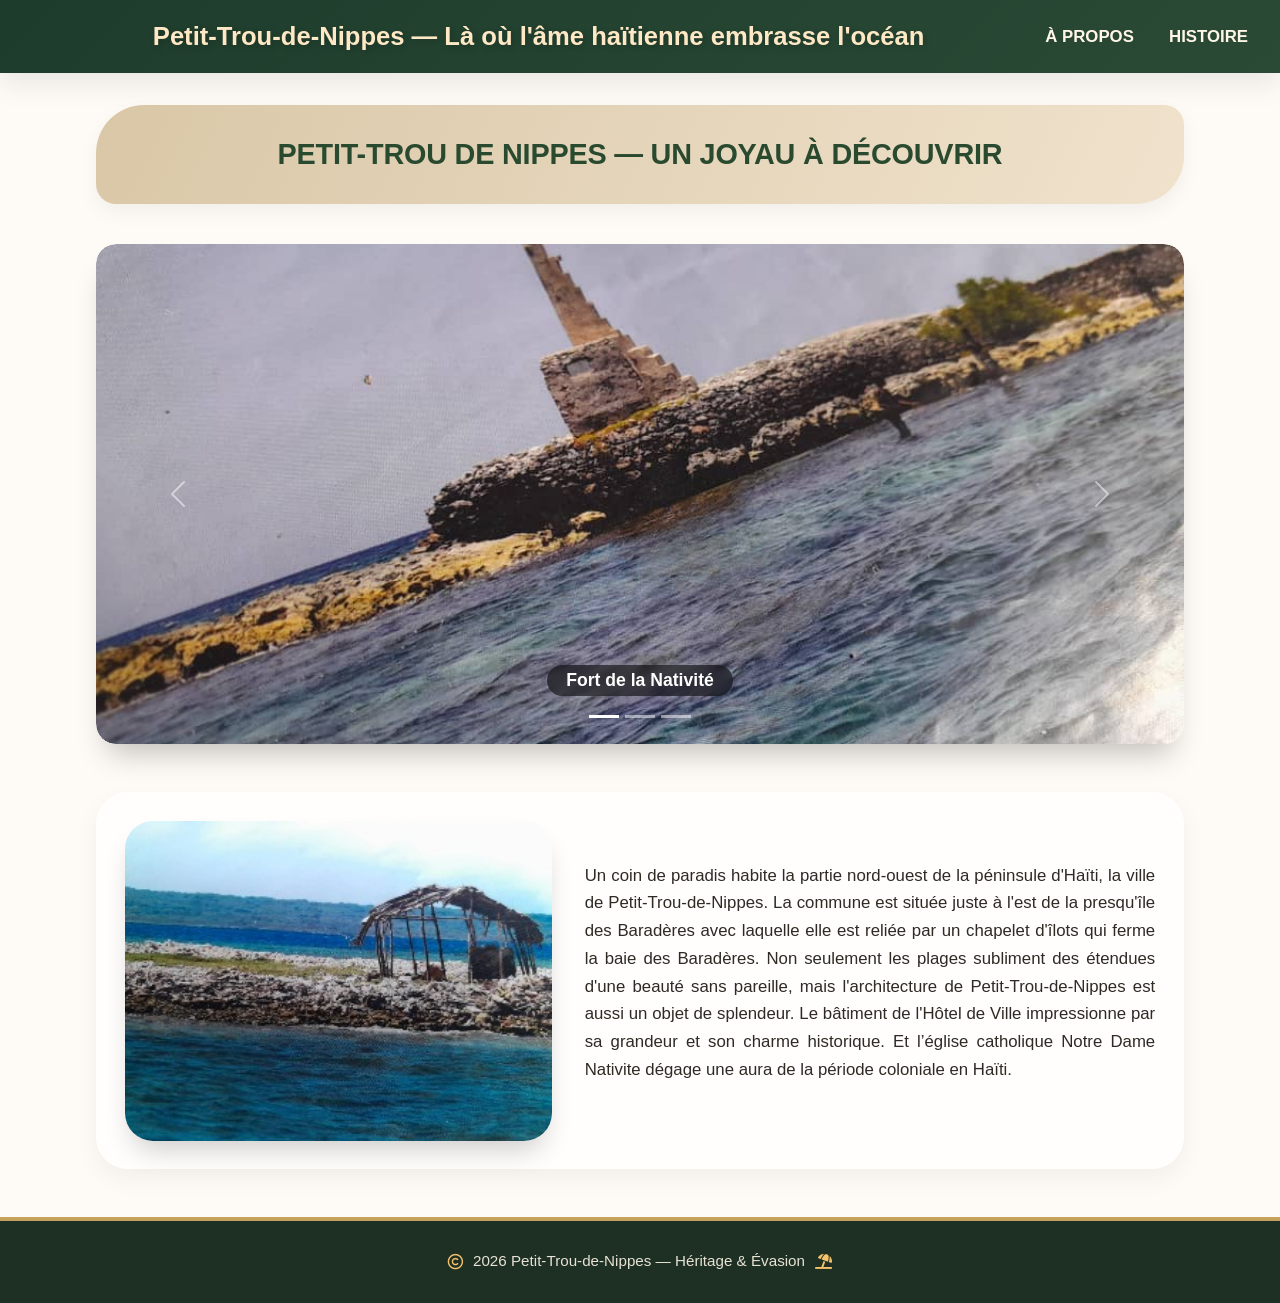
==== index.html @ 18be94f5 "Commit" ====
<!DOCTYPE html>
<html lang="fr">

<head>
    <link rel="stylesheet" href="css/bootstrap.min.css">
    <link rel="stylesheet" href="CSS_css/index.css">
    <link rel="stylesheet" href="https://cdnjs.cloudflare.com/ajax/libs/font-awesome/6.5.0/css/all.min.css">
    <meta charset="UTF-8">
    <meta name="viewport" content="width=device-width, initial-scale=1.0, viewport-fit=cover">
    <link rel="icon" type="image/jpg" href="IMAGE/1709317416675.jpg">
    <title>Petit-Trou-de-Nippes</title>
</head>

<body>

<header >
    <div class="header-container">
        <h1>Petit-Trou-de-Nippes — Là où l'âme haïtienne embrasse l'océan</h1>
        <button class="menu-toggle" id="menuToggle" aria-label="Menu">
            <i class="fas fa-bars"></i>
        </button>
        <nav class="navbar">
            <ul class="nav-links" id="navLinks">
                <li><a href="a-propos.html">À propos</a></li>
                <li><a href="Petit-Trou.html">histoire</a></li>
            </ul>
        </nav>
    </div>
</header>
<main>
    <section class="hero-marge">
        <h2>PETIT-TROU DE NIPPES — UN JOYAU À DÉCOUVRIR</h2>
    </section>
    <section id="mage">
        <div id="carouselExampleCaptions" class="carousel slide">
            <div class="carousel-indicators">
                <button type="button" data-bs-target="#carouselExampleCaptions" data-bs-slide-to="0" class="active"
                    aria-current="true" aria-label="Slide 1"></button>
                <button type="button" data-bs-target="#carouselExampleCaptions" data-bs-slide-to="1"
                    aria-label="Slide 2"></button>
                <button type="button" data-bs-target="#carouselExampleCaptions" data-bs-slide-to="2"
                    aria-label="Slide 3"></button>
            </div>
            <div class="carousel-inner">
                <div class="carousel-item active">
                    <a href="#lightbox-fort">
                        <img src="IMAGE/Fort.jpg" class="d-block w-100" alt="Fort de la Nativité">
                    </a>
                    <div class="carousel-caption d-none d-md-block">
                        <h5>Fort de la Nativité</h5>
                    </div>
                </div>
                <div class="carousel-item">
                    <a href="#lightbox-paroisse">
                        <img src="IMAGE/1709317416675.jpg" class="d-block w-100" alt="Paroisse Nativité">
                    </a>
                    <div class="carousel-caption d-none d-md-block">
                        <h5>Paroisse Nativité</h5>
                    </div>
                </div>
                <div class="carousel-item">
                    <a href="#lightbox-rue">
                        <img src="IMAGE/roche blanche.jpg" class="d-block w-100" alt="Rue de Petit-Trou">
                    </a>
                    <div class="carousel-caption d-none d-md-block">
                        <h5>La Rue de Petit-Trou</h5>
                    </div>
                </div>
                <div class="carousel-item">
                    <a href="#lightbox-ecole">
                        <img src="IMAGE/nippes-lycee-technique-agricole2.webp" class="d-block w-100" alt="Petit-Trou">
                    </a>
                    <div class="carousel-caption d-none d-md-block">
                        <h5>Lycée National Technique Pgricoles de Petit-Trou de Nippes</h5>
                    </div>
                </div>
            </div>
            <button class="carousel-control-prev" type="button" data-bs-target="#carouselExampleCaptions"
                data-bs-slide="prev">
                <span class="carousel-control-prev-icon" aria-hidden="true"></span>
                <span class="visually-hidden">Previous</span>
            </button>
            <button class="carousel-control-next" type="button" data-bs-target="#carouselExampleCaptions"
                data-bs-slide="next">
                <span class="carousel-control-next-icon" aria-hidden="true"></span>
                <span class="visually-hidden">Next</span>
            </button>
        </div>
    </section>
    <section class="corps" id="a-propos">
        <div class="corps-paradis">
            <p>
                Un coin de paradis habite la partie nord-ouest de la péninsule d'Haïti, la
                ville de Petit-Trou-de-Nippes.
                La commune est située juste à l'est de la presqu'île des Baradères avec laquelle elle est
                reliée par un
                chapelet d'îlots qui ferme la baie des Baradères.
                Non seulement les plages subliment des étendues d'une beauté sans pareille, mais
                l'architecture
                de Petit-Trou-de-Nippes est aussi un objet de splendeur. Le bâtiment de l'Hôtel de Ville
                impressionne
                par sa grandeur et son charme historique. Et l’église catholique Notre Dame Nativite dégage
                une aura de
                la période coloniale en Haïti.</p>
        </div>
        <div class="corps-image">
            <a href="#lightbox-ilet">
                <img src="IMAGE/ilet.jpg" alt="La mer">
            </a>
        </div>
    </section>
    <div id="lightbox-fort" class="lightbox">
        <div class="lightbox-content">
            <a href="#" class="lightbox-close">&times;</a>
            <img src="IMAGE/Fort.jpg" alt="Fort de la Nativité">
            <div class="lightbox-caption">Fort de la Nativité - Témoin du passé colonial</div>
            <div class="lightbox-nav">
                <a href="#lightbox-ilet" class="lightbox-prev">&#10094;</a>
                <a href="#lightbox-paroisse" class="lightbox-next">&#10095;</a>
            </div>
        </div>
    </div>
    <div id="lightbox-ecole" class="lightbox">
        <div class="lightbox-content">
            <a href="#" class="lightbox-close">&times;</a>
            <img src="IMAGE/nippes-lycee-technique-agricole2.webp" alt="Lycée nationale Technique agricoles de Petit-Trou de Nippes">
            <div class="lightbox-caption">Fort de la Nativité - Témoin du passé colonial</div>
            <div class="lightbox-nav">
                <a href="#lightbox-rue" class="lightbox-prev">&#10094;</a>
                <a href="#lightbox-fort" class="lightbox-next">&#10095;</a>
            </div>
        </div>
    </div>

    <div id="lightbox-paroisse" class="lightbox">
        <div class="lightbox-content">
            <a href="#" class="lightbox-close">&times;</a>
            <img src="IMAGE/1709317416675.jpg" alt="Paroisse Nativité">
            <div class="lightbox-caption">Paroisse Nativité - Architecture coloniale</div>
            <div class="lightbox-nav">
                <a href="#lightbox-fort" class="lightbox-prev">&#10094;</a>
                <a href="#lightbox-rue" class="lightbox-next">&#10095;</a>
            </div>
        </div>
    </div>

    <div id="lightbox-rue" class="lightbox">
        <div class="lightbox-content">
            <a href="#" class="lightbox-close">&times;</a>
            <img src="IMAGE/roche blanche.jpg" alt="Rue de Petit-Trou">
            <div class="lightbox-caption">La Rue de Petit-Trou - Charme authentique</div>
            <div class="lightbox-nav">
                <a href="#lightbox-paroisse" class="lightbox-prev">&#10094;</a>
                <a href="#lightbox-ecole" class="lightbox-next">&#10095;</a>
            </div>
        </div>
    </div>

    <div id="lightbox-ilet" class="lightbox">
        <div class="lightbox-content">
            <a href="#" class="lightbox-close">&times;</a>
            <img src="IMAGE/ilet.jpg" alt="Îlets et mer">
            <div class="lightbox-caption">Les Îlets - Paradis naturel</div>
            <div class="lightbox-nav">
                <a href="#lightbox-rue" class="lightbox-prev">&#10094;</a>
                <a href="#lightbox-fort" class="lightbox-next">&#10095;</a>
            </div>
        </div>
    </div>
</main>

<footer class="pied">
    <p><i class="far fa-copyright"></i> 2026 Petit-Trou-de-Nippes — Héritage & Évasion <i class="fas fa-umbrella-beach"></i></p>
</footer>

<script src="js/bootstrap.bundle.min.js"></script>
<script>
    const menuToggle = document.getElementById('menuToggle');
    const navLinks = document.getElementById('navLinks');
    const body = document.body;

    function closeMenu() {
        navLinks.classList.remove('show');
        body.classList.remove('menu-open');
    }

    function openMenu() {
        navLinks.classList.add('show');
        body.classList.add('menu-open');
    }

    if (menuToggle) {
        menuToggle.addEventListener('click', (e) => {
            e.stopPropagation();
            if (navLinks.classList.contains('show')) {
                closeMenu();
            } else {
                openMenu();
            }
        });
    }

    document.addEventListener('click', function(event) {
        if (body.classList.contains('menu-open') && navLinks && !navLinks.contains(event.target) && event.target !== menuToggle && !menuToggle.contains(event.target)) {
            closeMenu();
        }
    });

    const allNavAnchors = document.querySelectorAll('.nav-links li a');
    allNavAnchors.forEach(anchor => {
        anchor.addEventListener('click', function(e) {
            if (window.innerWidth <= 768) {
                closeMenu();
            }
        });
    });
</script>

</body>
</html>
---- CSS_css/index.css ----
* {
    margin: 0;
    padding: 0;
    box-sizing: border-box;
}

body {
    font-family: 'Segoe UI', Tahoma, Geneva, Verdana, sans-serif;
    background-color: #fefaf5;
    color: #2c2418;
    scroll-behavior: smooth;
    line-height: 1.5;
}

header {
    position: relative;
    background: linear-gradient(135deg, #1e3c2c 0%, #2a4a35 100%);
    box-shadow: 0 12px 28px rgba(0, 0, 0, 0.08);
}

.header-container {
    max-width: 1400px;
    margin: 0 auto;
    padding: 1rem 2rem;
    display: flex;
    align-items: center;
    justify-content: space-between;
    flex-wrap: wrap;
    position: relative;
}

header h1 {
    font-size: 1.6rem;
    font-weight: 600;
    margin: 0;
    color: #FFE8C5;
    text-shadow: 2px 2px 6px rgba(0,0,0,0.2);
    flex: 1;
    text-align: center;
}

.nav-links {
    display: flex;
    gap: 2.2rem;
    list-style: none;
    margin: 0;
    padding: 0;
}

.nav-links li a {
    text-decoration: none;
    font-weight: 600;
    font-size: 1.05rem;
    color: #FFF6E8;
    padding: 0.5rem 0;
    transition: 0.2s ease;
    text-transform: uppercase;
    border-bottom: 2px solid transparent;
}

.nav-links li a:hover {
    border-bottom-color: #F4C542;
    color: #FFE2A4;
}

.menu-toggle {
    display: none;
    background: none;
    border: none;
    font-size: 1.8rem;
    color: #FFE8C5;
    cursor: pointer;
    z-index: 1001;
    padding: 0.5rem;
}

.menu-toggle:hover {
    color: #F4C542;
}

@media (max-width: 768px) {
    .header-container {
        padding: 0.8rem 1rem;
        justify-content: space-between;
    }
    
    .menu-toggle {
        display: block;
        order: 2;
        margin-left: auto;
    }

    header h1 {
        font-size: 1rem;
        text-align: center;
        margin: 0;
        flex: 1;
        order: 1;
    }
    
    .nav-links {
        position: fixed;
        top: 0;
        right: -280px;
        left: auto;
        width: 280px;
        height: 100vh;
        background: #1f3e2d;
        flex-direction: column;
        gap: 1.5rem;
        padding: 5rem 2rem 2rem 2rem;
        z-index: 1000;
        transition: right 0.3s ease;
        box-shadow: -4px 0 25px rgba(0,0,0,0.3);
        border-left: 1px solid #3c6e4a;
        margin: 0;
        display: flex;
    }
    
    .nav-links.show {
        right: 0;
        left: auto;
    }
    
    .nav-links li a {
        font-size: 1.2rem;
        display: block;
        padding: 0.8rem 0;
        color: #FFF6E8;
        text-align: right;
    }
    
    .nav-links li a:hover {
        color: #F4C542;
        border-bottom-color: #F4C542;
    }

    body.menu-open::before {
        content: "";
        position: fixed;
        top: 0;
        left: 0;
        width: 100%;
        height: 100%;
        background: rgba(0,0,0,0.5);
        z-index: 999;
        backdrop-filter: blur(2px);
    }

    body.menu-open {
        overflow: hidden;
    }
}

main {
    width: 85%;
    max-width: 1300px;
    margin: 2rem auto 3rem auto;
}

.hero-marge {
    background: linear-gradient(115deg, #d9c7a7 0%, #f0e2cc 100%);
    border-radius: 48px 20px 48px 20px;
    padding: 2rem 1.5rem;
    text-align: center;
    margin-bottom: 2.5rem;
    box-shadow: 0 8px 20px rgba(0,0,0,0.05);
}

.hero-marge h2 {
    font-weight: 700;
    font-size: 1.8rem;
    color: #2a4a2f;
    margin: 0;
    letter-spacing: -0.2px;
}

@media (max-width: 600px) {
    .hero-marge h2 {
        font-size: 1.3rem;
    }
}

#mage {
    border-radius: 20px;
    overflow: hidden;
    box-shadow: 0 20px 30px -12px rgba(0, 0, 0, 0.25);
    margin-bottom: 3rem;
    background-color: #f8f4ed;
}

.carousel-item img {
    width: 100%;
    height: 500px;
    object-fit: cover;
    object-position: center;
    cursor: pointer;
}

.carousel-inner,
.carousel-item img {
    border-radius: 20px;
}

.carousel-caption h5 {
    font-weight: 700;
    background: rgba(0,0,0,0.55);
    display: inline-block;
    padding: 0.3rem 1.2rem;
    border-radius: 40px;
    backdrop-filter: blur(4px);
    font-size: 1.1rem;
}

@media (max-width: 768px) {
    .carousel-item img {
        height: 280px;
    }
}

.corps {
    display: flex;
    flex-wrap: wrap;
    gap: 2rem;
    align-items: center;
    margin: 2rem 0 2rem 0;
    background: #ffffffd9;
    border-radius: 32px;
    padding: 1.8rem;
    box-shadow: 0 10px 24px rgba(0,0,0,0.05);
}

.corps-paradis {
    flex: 1.2;
    order: 2;
}

.corps-paradis p {
    font-size: 1.05rem;
    line-height: 1.65;
    text-align: justify;
    color: #2e2a24;
}

.corps-image {
    flex: 0.9;
    text-align: center;
    order: 1;
}

.corps-image a {
    display: inline-block;
}

.corps-image img {
    width: 100%;
    max-width: 450px;
    height: 320px;
    object-fit: cover;
    object-position: center;
    border-radius: 28px;
    box-shadow: 0 16px 28px -8px rgba(0,0,0,0.2);
    transition: transform 0.3s ease;
    cursor: pointer;
}

.corps-image img:hover {
    transform: scale(1.02);
}

@media (max-width: 800px) {
    .corps {
        flex-direction: column;
    }
    .corps-paradis {
        order: 1;
    }
    .corps-image {
        order: 2;
    }
    .corps-paradis p {
        text-align: justify;
    }
    .corps-image img {
        height: 250px;
        max-width: 100%;
    }
}


.lightbox {
    display: none;
    position: fixed;
    top: 0;
    left: 0;
    width: 100%;
    height: 100%;
    background-color: rgba(0, 0, 0, 0.92);
    z-index: 2000;
    justify-content: center;
    align-items: center;
    backdrop-filter: blur(8px);
}

.lightbox:target {
    display: flex;
    animation: lightboxFadeIn 0.3s ease;
}

.lightbox-content {
    position: relative;
    max-width: 85vw;
    max-height: 85vh;
    text-align: center;
}

.lightbox-content img {
    max-width: 100%;
    max-height: 85vh;
    width: auto;
    height: auto;
    object-fit: contain;
    border-radius: 12px;
    box-shadow: 0 25px 45px rgba(0,0,0,0.5);
    border: 3px solid rgba(255,245,200,0.5);
}

.lightbox-close {
    position: absolute;
    top: -40px;
    right: -10px;
    font-size: 2.5rem;
    font-weight: bold;
    color: white;
    text-decoration: none;
    background: rgba(0,0,0,0.5);
    width: 48px;
    height: 48px;
    border-radius: 50%;
    display: flex;
    align-items: center;
    justify-content: center;
    transition: 0.2s;
    z-index: 2001;
}

.lightbox-close:hover {
    background: #b55b2e;
    transform: scale(1.05);
    color: white;
}

.lightbox-caption {
    position: absolute;
    bottom: -45px;
    left: 0;
    right: 0;
    text-align: center;
    color: #f0e2cc;
    font-size: 0.9rem;
    background: rgba(0,0,0,0.6);
    padding: 0.5rem 1rem;
    border-radius: 30px;
    width: fit-content;
    margin: 0 auto;
    backdrop-filter: blur(4px);
}

.lightbox-nav {
    position: absolute;
    top: 50%;
    transform: translateY(-50%);
    width: 100%;
    left: 0;
    display: flex;
    justify-content: space-between;
    pointer-events: none;
}

.lightbox-prev,
.lightbox-next {
    pointer-events: auto;
    text-decoration: none;
    font-size: 2.5rem;
    font-weight: bold;
    color: white;
    background: rgba(0,0,0,0.5);
    width: 50px;
    height: 50px;
    border-radius: 50%;
    display: flex;
    align-items: center;
    justify-content: center;
    transition: 0.2s;
    margin: 0 15px;
}

.lightbox-prev:hover,
.lightbox-next:hover {
    background: #b55b2e;
    transform: scale(1.1);
    color: white;
}

@keyframes lightboxFadeIn {
    from {
        opacity: 0;
    }
    to {
        opacity: 1;
    }
}

@media (max-width: 768px) {
    .lightbox-prev,
    .lightbox-next {
        width: 40px;
        height: 40px;
        font-size: 1.8rem;
        margin: 0 8px;
    }
    
    .lightbox-close {
        top: -35px;
        right: -5px;
        width: 40px;
        height: 40px;
        font-size: 2rem;
    }
    
    .lightbox-caption {
        bottom: -50px;
        font-size: 0.8rem;
        width: 90%;
        left: 5%;
        right: 5%;
    }
}

.pied {
    background: #1e2f24;
    color: #e7e2d4;
    text-align: center;
    padding: 1.8rem 1rem;
    margin-top: 2rem;
    border-top: 4px solid #c6a15b;
}

.pied p {
    margin: 0;
    display: inline-flex;
    align-items: center;
    gap: 0.6rem;
    font-size: 0.95rem;
}

.pied i {
    color: #f3c26b;
}

.text-center {
    text-align: center;
}

html {
    scroll-padding-top: 20px;
}
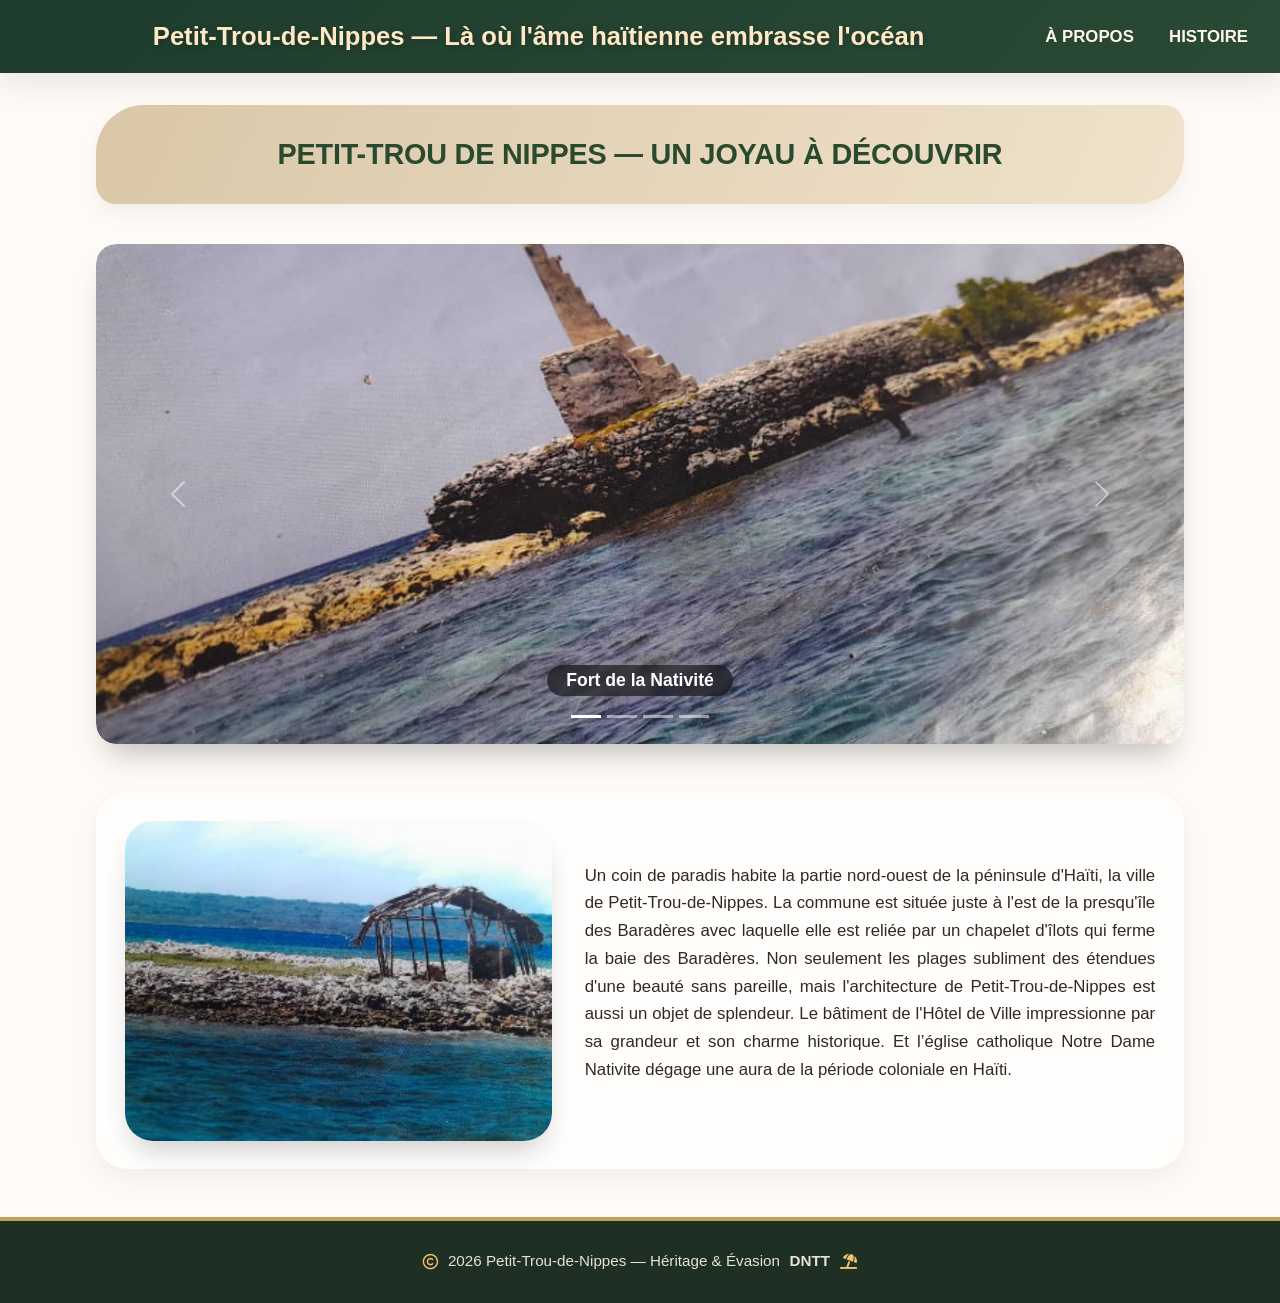
==== commit 24fe1ed0: "commit" ====
--- a/index.html
+++ b/index.html
@@ -2,219 +2,261 @@
 <html lang="fr">
 
 <head>
+    <meta charset="UTF-8">
+    <meta name="viewport" content="width=device-width, initial-scale=1.0, viewport-fit=cover">
+
+    <!-- Tit ki parèt nan Google -->
+    <title>Petit-Trou-de-Nippes — Découvrir ce joyau d'Haïti</title>
+
+    <!-- Deskripsyon ki parèt nan rezilta Google -->
+    <meta name="description"
+        content="Découvrez Petit-Trou-de-Nippes, un joyau caché d'Haïti. Histoire, culture, plages paradisiaques, patrimoine colonial et attractions touristiques dans les Nippes.">
+
+    <!-- Mo kle pou Google -->
+    <meta name="keywords"
+        content="Petit-Trou-de-Nippes, Haïti, Nippes, tourisme Haïti, histoire d'Haïti, plage, fort colonial, Jocelerme Privert, Baradères">
+
+    <meta name="author" content="Petit-Trou-de-Nippes">
+    <meta name="robots" content="index, follow">
+    <meta name="language" content="French">
+
+    
+    <meta property="og:title" content="Petit-Trou-de-Nippes — Joyau d'Haïti">
+    <meta property="og:description"
+        content="Découvrez Petit-Trou-de-Nippes, un trésor caché des Nippes. Histoire, plages paradisiaques et patrimoine culturel.">
+    <meta property="og:type" content="website">
+    <meta property="og:url" content="https://glistening-begonia-1e6e9c.netlify.app/">
+    <meta property="og:image" content="https://glistening-begonia-1e6e9c.netlify.app/IMAGE/la%20mer.jpg">
+
+    
+    <meta name="twitter:card" content="summary_large_image">
+    <meta name="twitter:title" content="Petit-Trou-de-Nippes — Joyau d'Haïti">
+    <meta name="twitter:description" content="Découvrez Petit-Trou-de-Nippes, un trésor caché des Nippes.">
+    <meta name="twitter:image" content="https://glistening-begonia-1e6e9c.netlify.app/IMAGE/la%20mer.jpg">
+
+    <link rel="canonical" href="https://glistening-begonia-1e6e9c.netlify.app/">
+
+    
+    <link rel="icon" type="image/jpeg" href="IMAGE/Fort.jpg">
+
     <link rel="stylesheet" href="css/bootstrap.min.css">
     <link rel="stylesheet" href="CSS_css/index.css">
     <link rel="stylesheet" href="https://cdnjs.cloudflare.com/ajax/libs/font-awesome/6.5.0/css/all.min.css">
-    <meta charset="UTF-8">
-    <meta name="viewport" content="width=device-width, initial-scale=1.0, viewport-fit=cover">
-    <link rel="icon" type="image/jpg" href="IMAGE/1709317416675.jpg">
-    <title>Petit-Trou-de-Nippes</title>
 </head>
 
 <body>
 
-<header >
-    <div class="header-container">
-        <h1>Petit-Trou-de-Nippes — Là où l'âme haïtienne embrasse l'océan</h1>
-        <button class="menu-toggle" id="menuToggle" aria-label="Menu">
-            <i class="fas fa-bars"></i>
-        </button>
-        <nav class="navbar">
-            <ul class="nav-links" id="navLinks">
-                <li><a href="a-propos.html">À propos</a></li>
-                <li><a href="Petit-Trou.html">histoire</a></li>
-            </ul>
-        </nav>
-    </div>
-</header>
-<main>
-    <section class="hero-marge">
-        <h2>PETIT-TROU DE NIPPES — UN JOYAU À DÉCOUVRIR</h2>
-    </section>
-    <section id="mage">
-        <div id="carouselExampleCaptions" class="carousel slide">
-            <div class="carousel-indicators">
-                <button type="button" data-bs-target="#carouselExampleCaptions" data-bs-slide-to="0" class="active"
-                    aria-current="true" aria-label="Slide 1"></button>
-                <button type="button" data-bs-target="#carouselExampleCaptions" data-bs-slide-to="1"
-                    aria-label="Slide 2"></button>
-                <button type="button" data-bs-target="#carouselExampleCaptions" data-bs-slide-to="2"
-                    aria-label="Slide 3"></button>
-            </div>
-            <div class="carousel-inner">
-                <div class="carousel-item active">
-                    <a href="#lightbox-fort">
-                        <img src="IMAGE/Fort.jpg" class="d-block w-100" alt="Fort de la Nativité">
-                    </a>
-                    <div class="carousel-caption d-none d-md-block">
-                        <h5>Fort de la Nativité</h5>
-                    </div>
-                </div>
-                <div class="carousel-item">
-                    <a href="#lightbox-paroisse">
-                        <img src="IMAGE/1709317416675.jpg" class="d-block w-100" alt="Paroisse Nativité">
-                    </a>
-                    <div class="carousel-caption d-none d-md-block">
-                        <h5>Paroisse Nativité</h5>
-                    </div>
-                </div>
-                <div class="carousel-item">
-                    <a href="#lightbox-rue">
-                        <img src="IMAGE/roche blanche.jpg" class="d-block w-100" alt="Rue de Petit-Trou">
-                    </a>
-                    <div class="carousel-caption d-none d-md-block">
-                        <h5>La Rue de Petit-Trou</h5>
-                    </div>
-                </div>
-                <div class="carousel-item">
-                    <a href="#lightbox-ecole">
-                        <img src="IMAGE/nippes-lycee-technique-agricole2.webp" class="d-block w-100" alt="Petit-Trou">
-                    </a>
-                    <div class="carousel-caption d-none d-md-block">
-                        <h5>Lycée National Technique Pgricoles de Petit-Trou de Nippes</h5>
-                    </div>
-                </div>
-            </div>
-            <button class="carousel-control-prev" type="button" data-bs-target="#carouselExampleCaptions"
-                data-bs-slide="prev">
-                <span class="carousel-control-prev-icon" aria-hidden="true"></span>
-                <span class="visually-hidden">Previous</span>
+    <header>
+        <div class="header-container">
+            <h1>Petit-Trou-de-Nippes — Là où l'âme haïtienne embrasse l'océan</h1>
+            <button class="menu-toggle" id="menuToggle" aria-label="Menu">
+                <i class="fas fa-bars"></i>
             </button>
-            <button class="carousel-control-next" type="button" data-bs-target="#carouselExampleCaptions"
-                data-bs-slide="next">
-                <span class="carousel-control-next-icon" aria-hidden="true"></span>
-                <span class="visually-hidden">Next</span>
-            </button>
-        </div>
-    </section>
-    <section class="corps" id="a-propos">
-        <div class="corps-paradis">
-            <p>
-                Un coin de paradis habite la partie nord-ouest de la péninsule d'Haïti, la
-                ville de Petit-Trou-de-Nippes.
-                La commune est située juste à l'est de la presqu'île des Baradères avec laquelle elle est
-                reliée par un
-                chapelet d'îlots qui ferme la baie des Baradères.
-                Non seulement les plages subliment des étendues d'une beauté sans pareille, mais
-                l'architecture
-                de Petit-Trou-de-Nippes est aussi un objet de splendeur. Le bâtiment de l'Hôtel de Ville
-                impressionne
-                par sa grandeur et son charme historique. Et l’église catholique Notre Dame Nativite dégage
-                une aura de
-                la période coloniale en Haïti.</p>
-        </div>
-        <div class="corps-image">
-            <a href="#lightbox-ilet">
-                <img src="IMAGE/ilet.jpg" alt="La mer">
-            </a>
-        </div>
-    </section>
-    <div id="lightbox-fort" class="lightbox">
-        <div class="lightbox-content">
-            <a href="#" class="lightbox-close">&times;</a>
-            <img src="IMAGE/Fort.jpg" alt="Fort de la Nativité">
-            <div class="lightbox-caption">Fort de la Nativité - Témoin du passé colonial</div>
-            <div class="lightbox-nav">
-                <a href="#lightbox-ilet" class="lightbox-prev">&#10094;</a>
-                <a href="#lightbox-paroisse" class="lightbox-next">&#10095;</a>
-            </div>
-        </div>
-    </div>
-    <div id="lightbox-ecole" class="lightbox">
-        <div class="lightbox-content">
-            <a href="#" class="lightbox-close">&times;</a>
-            <img src="IMAGE/nippes-lycee-technique-agricole2.webp" alt="Lycée nationale Technique agricoles de Petit-Trou de Nippes">
-            <div class="lightbox-caption">Fort de la Nativité - Témoin du passé colonial</div>
-            <div class="lightbox-nav">
-                <a href="#lightbox-rue" class="lightbox-prev">&#10094;</a>
-                <a href="#lightbox-fort" class="lightbox-next">&#10095;</a>
-            </div>
-        </div>
-    </div>
-
-    <div id="lightbox-paroisse" class="lightbox">
-        <div class="lightbox-content">
-            <a href="#" class="lightbox-close">&times;</a>
-            <img src="IMAGE/1709317416675.jpg" alt="Paroisse Nativité">
-            <div class="lightbox-caption">Paroisse Nativité - Architecture coloniale</div>
-            <div class="lightbox-nav">
-                <a href="#lightbox-fort" class="lightbox-prev">&#10094;</a>
-                <a href="#lightbox-rue" class="lightbox-next">&#10095;</a>
-            </div>
-        </div>
-    </div>
-
-    <div id="lightbox-rue" class="lightbox">
-        <div class="lightbox-content">
-            <a href="#" class="lightbox-close">&times;</a>
-            <img src="IMAGE/roche blanche.jpg" alt="Rue de Petit-Trou">
-            <div class="lightbox-caption">La Rue de Petit-Trou - Charme authentique</div>
-            <div class="lightbox-nav">
-                <a href="#lightbox-paroisse" class="lightbox-prev">&#10094;</a>
-                <a href="#lightbox-ecole" class="lightbox-next">&#10095;</a>
-            </div>
-        </div>
-    </div>
-
-    <div id="lightbox-ilet" class="lightbox">
-        <div class="lightbox-content">
-            <a href="#" class="lightbox-close">&times;</a>
-            <img src="IMAGE/ilet.jpg" alt="Îlets et mer">
-            <div class="lightbox-caption">Les Îlets - Paradis naturel</div>
-            <div class="lightbox-nav">
-                <a href="#lightbox-rue" class="lightbox-prev">&#10094;</a>
-                <a href="#lightbox-fort" class="lightbox-next">&#10095;</a>
-            </div>
-        </div>
-    </div>
-</main>
-
-<footer class="pied">
-    <p><i class="far fa-copyright"></i> 2026 Petit-Trou-de-Nippes — Héritage & Évasion <i class="fas fa-umbrella-beach"></i></p>
-</footer>
-
-<script src="js/bootstrap.bundle.min.js"></script>
-<script>
-    const menuToggle = document.getElementById('menuToggle');
-    const navLinks = document.getElementById('navLinks');
-    const body = document.body;
-
-    function closeMenu() {
-        navLinks.classList.remove('show');
-        body.classList.remove('menu-open');
-    }
-
-    function openMenu() {
-        navLinks.classList.add('show');
-        body.classList.add('menu-open');
-    }
-
-    if (menuToggle) {
-        menuToggle.addEventListener('click', (e) => {
-            e.stopPropagation();
-            if (navLinks.classList.contains('show')) {
-                closeMenu();
-            } else {
-                openMenu();
-            }
-        });
-    }
-
-    document.addEventListener('click', function(event) {
-        if (body.classList.contains('menu-open') && navLinks && !navLinks.contains(event.target) && event.target !== menuToggle && !menuToggle.contains(event.target)) {
-            closeMenu();
+            <nav class="navbar">
+                <ul class="nav-links" id="navLinks">
+                    <li><a href="a-propos.html">À propos</a></li>
+                    <li><a href="Petit-Trou.html">histoire</a></li>
+                </ul>
+            </nav>
+        </div>
+    </header>
+    <main>
+        <section class="hero-marge">
+            <h2>PETIT-TROU DE NIPPES — UN JOYAU À DÉCOUVRIR</h2>
+        </section>
+        <section id="mage">
+            <div id="carouselExampleCaptions" class="carousel slide" data-bs-ride="carousel" data-bs-interval="2000">
+                <div class="carousel-indicators">
+                    <button type="button" data-bs-target="#carouselExampleCaptions" data-bs-slide-to="0" class="active"
+                        aria-current="true" aria-label="Slide 1"></button>
+                    <button type="button" data-bs-target="#carouselExampleCaptions" data-bs-slide-to="1"
+                        aria-label="Slide 2"></button>
+                    <button type="button" data-bs-target="#carouselExampleCaptions" data-bs-slide-to="2"
+                        aria-label="Slide 3"></button>
+                    <button type="button" data-bs-target="#carouselExampleCaptions" data-bs-slide-to="3"
+                        aria-label="Slide 4"></button>
+
+                </div>
+                <div class="carousel-inner">
+                    <div class="carousel-item active">
+                        <a href="#lightbox-fort">
+                            <img src="IMAGE/Fort.jpg" class="d-block w-100" alt="Fort de la Nativité">
+                        </a>
+                        <div class="carousel-caption d-none d-md-block">
+                            <h5>Fort de la Nativité</h5>
+                        </div>
+                    </div>
+                    <div class="carousel-item">
+                        <a href="#lightbox-paroisse">
+                            <img src="IMAGE/1709317416675.jpg" class="d-block w-100" alt="Paroisse Nativité">
+                        </a>
+                        <div class="carousel-caption d-none d-md-block">
+                            <h5>Paroisse Nativité</h5>
+                        </div>
+                    </div>
+                    <div class="carousel-item">
+                        <a href="#lightbox-rue">
+                            <img src="IMAGE/roche blanche.jpg" class="d-block w-100" alt="Rue de Petit-Trou">
+                        </a>
+                        <div class="carousel-caption d-none d-md-block">
+                            <h5>La Rue de Petit-Trou</h5>
+                        </div>
+                    </div>
+                    <div class="carousel-item">
+                        <a href="#lightbox-ecole">
+                            <img src="IMAGE/nippes-lycee-technique-agricole2.webp" class="d-block w-100"
+                                alt="Petit-Trou">
+                        </a>
+                        <div class="carousel-caption d-none d-md-block">
+                            <h5>Lycée National Technique Pgricoles de Petit-Trou de Nippes</h5>
+                        </div>
+                    </div>
+                </div>
+                <button class="carousel-control-prev" type="button" data-bs-target="#carouselExampleCaptions"
+                    data-bs-slide="prev">
+                    <span class="carousel-control-prev-icon" aria-hidden="true"></span>
+                    <span class="visually-hidden">Previous</span>
+                </button>
+                <button class="carousel-control-next" type="button" data-bs-target="#carouselExampleCaptions"
+                    data-bs-slide="next">
+                    <span class="carousel-control-next-icon" aria-hidden="true"></span>
+                    <span class="visually-hidden">Next</span>
+                </button>
+            </div>
+        </section>
+        <section class="corps" id="a-propos">
+            <div class="corps-paradis">
+                <p>
+                    Un coin de paradis habite la partie nord-ouest de la péninsule d'Haïti, la
+                    ville de Petit-Trou-de-Nippes.
+                    La commune est située juste à l'est de la presqu'île des Baradères avec laquelle elle est
+                    reliée par un
+                    chapelet d'îlots qui ferme la baie des Baradères.
+                    Non seulement les plages subliment des étendues d'une beauté sans pareille, mais
+                    l'architecture
+                    de Petit-Trou-de-Nippes est aussi un objet de splendeur. Le bâtiment de l'Hôtel de Ville
+                    impressionne
+                    par sa grandeur et son charme historique. Et l’église catholique Notre Dame Nativite dégage
+                    une aura de
+                    la période coloniale en Haïti.</p>
+            </div>
+            <div class="corps-image">
+                <a href="#lightbox-ilet">
+                    <img src="IMAGE/ilet.jpg" alt="La mer">
+                </a>
+            </div>
+        </section>
+        <div id="lightbox-fort" class="lightbox">
+            <div class="lightbox-content">
+                <a href="#" class="lightbox-close">&times;</a>
+                <img src="IMAGE/Fort.jpg" alt="Fort de la Nativité">
+                <div class="lightbox-caption">Fort de la Nativité - Témoin du passé colonial</div>
+                <div class="lightbox-nav">
+                    <a href="#lightbox-ilet" class="lightbox-prev">&#10094;</a>
+                    <a href="#lightbox-paroisse" class="lightbox-next">&#10095;</a>
+                </div>
+            </div>
+        </div>
+
+
+        <div id="lightbox-paroisse" class="lightbox">
+            <div class="lightbox-content">
+                <a href="#" class="lightbox-close">&times;</a>
+                <img src="IMAGE/1709317416675.jpg" alt="Paroisse Nativité">
+                <div class="lightbox-caption">Paroisse Nativité - Architecture coloniale</div>
+                <div class="lightbox-nav">
+                    <a href="#lightbox-fort" class="lightbox-prev">&#10094;</a>
+                    <a href="#lightbox-rue" class="lightbox-next">&#10095;</a>
+                </div>
+            </div>
+        </div>
+
+        <div id="lightbox-rue" class="lightbox">
+            <div class="lightbox-content">
+                <a href="#" class="lightbox-close">&times;</a>
+                <img src="IMAGE/roche blanche.jpg" alt="Rue de Petit-Trou">
+                <div class="lightbox-caption">La Rue de Petit-Trou - Charme authentique</div>
+                <div class="lightbox-nav">
+                    <a href="#lightbox-paroisse" class="lightbox-prev">&#10094;</a>
+                    <a href="#lightbox-ecole" class="lightbox-next">&#10095;</a>
+                </div>
+            </div>
+        </div>
+        <div id="lightbox-ecole" class="lightbox">
+            <div class="lightbox-content">
+                <a href="#" class="lightbox-close">&times;</a>
+                <img src="IMAGE/nippes-lycee-technique-agricole2.webp"
+                    alt="Lycée National Technique Agricole de Petit-Trou de Nippes">
+                <div class="lightbox-caption">Lycée National Technique Agricole de Petit-Trou-de-Nippes</div>
+                <div class="lightbox-nav">
+                    <a href="#lightbox-rue" class="lightbox-prev">&#10094;</a>
+                    <a href="#lightbox-ilet" class="lightbox-next">&#10095;</a>
+                </div>
+            </div>
+        </div>
+
+
+        <div id="lightbox-ilet" class="lightbox">
+            <div class="lightbox-content">
+                <a href="#" class="lightbox-close">&times;</a>
+                <img src="IMAGE/ilet.jpg" alt="Îlets et mer">
+                <div class="lightbox-caption">Les Îlets - Paradis naturel</div>
+                <div class="lightbox-nav">
+                    <a href="#lightbox-ecole" class="lightbox-prev">&#10094;</a>
+                    <a href="#lightbox-fort" class="lightbox-next">&#10095;</a>
+                </div>
+            </div>
+        </div>
+    </main>
+
+    <footer class="pied">
+        <p><i class="far fa-copyright"></i> 2026 Petit-Trou-de-Nippes — Héritage & Évasion <strong>DNTT</strong> <i
+                class="fas fa-umbrella-beach"></i></p>
+    </footer>
+
+    <script src="js/bootstrap.bundle.min.js"></script>
+    <script>
+        const menuToggle = document.getElementById('menuToggle');
+        const navLinks = document.getElementById('navLinks');
+        const body = document.body;
+
+        function closeMenu() {
+            navLinks.classList.remove('show');
+            body.classList.remove('menu-open');
         }
-    });
-
-    const allNavAnchors = document.querySelectorAll('.nav-links li a');
-    allNavAnchors.forEach(anchor => {
-        anchor.addEventListener('click', function(e) {
-            if (window.innerWidth <= 768) {
+
+        function openMenu() {
+            navLinks.classList.add('show');
+            body.classList.add('menu-open');
+        }
+
+        if (menuToggle) {
+            menuToggle.addEventListener('click', (e) => {
+                e.stopPropagation();
+                if (navLinks.classList.contains('show')) {
+                    closeMenu();
+                } else {
+                    openMenu();
+                }
+            });
+        }
+
+        document.addEventListener('click', function (event) {
+            if (body.classList.contains('menu-open') && navLinks && !navLinks.contains(event.target) && event.target !== menuToggle && !menuToggle.contains(event.target)) {
                 closeMenu();
             }
         });
-    });
-</script>
+
+        const allNavAnchors = document.querySelectorAll('.nav-links li a');
+        allNavAnchors.forEach(anchor => {
+            anchor.addEventListener('click', function (e) {
+                if (window.innerWidth <= 768) {
+                    closeMenu();
+                }
+            });
+        });
+    </script>
 
 </body>
+
 </html>
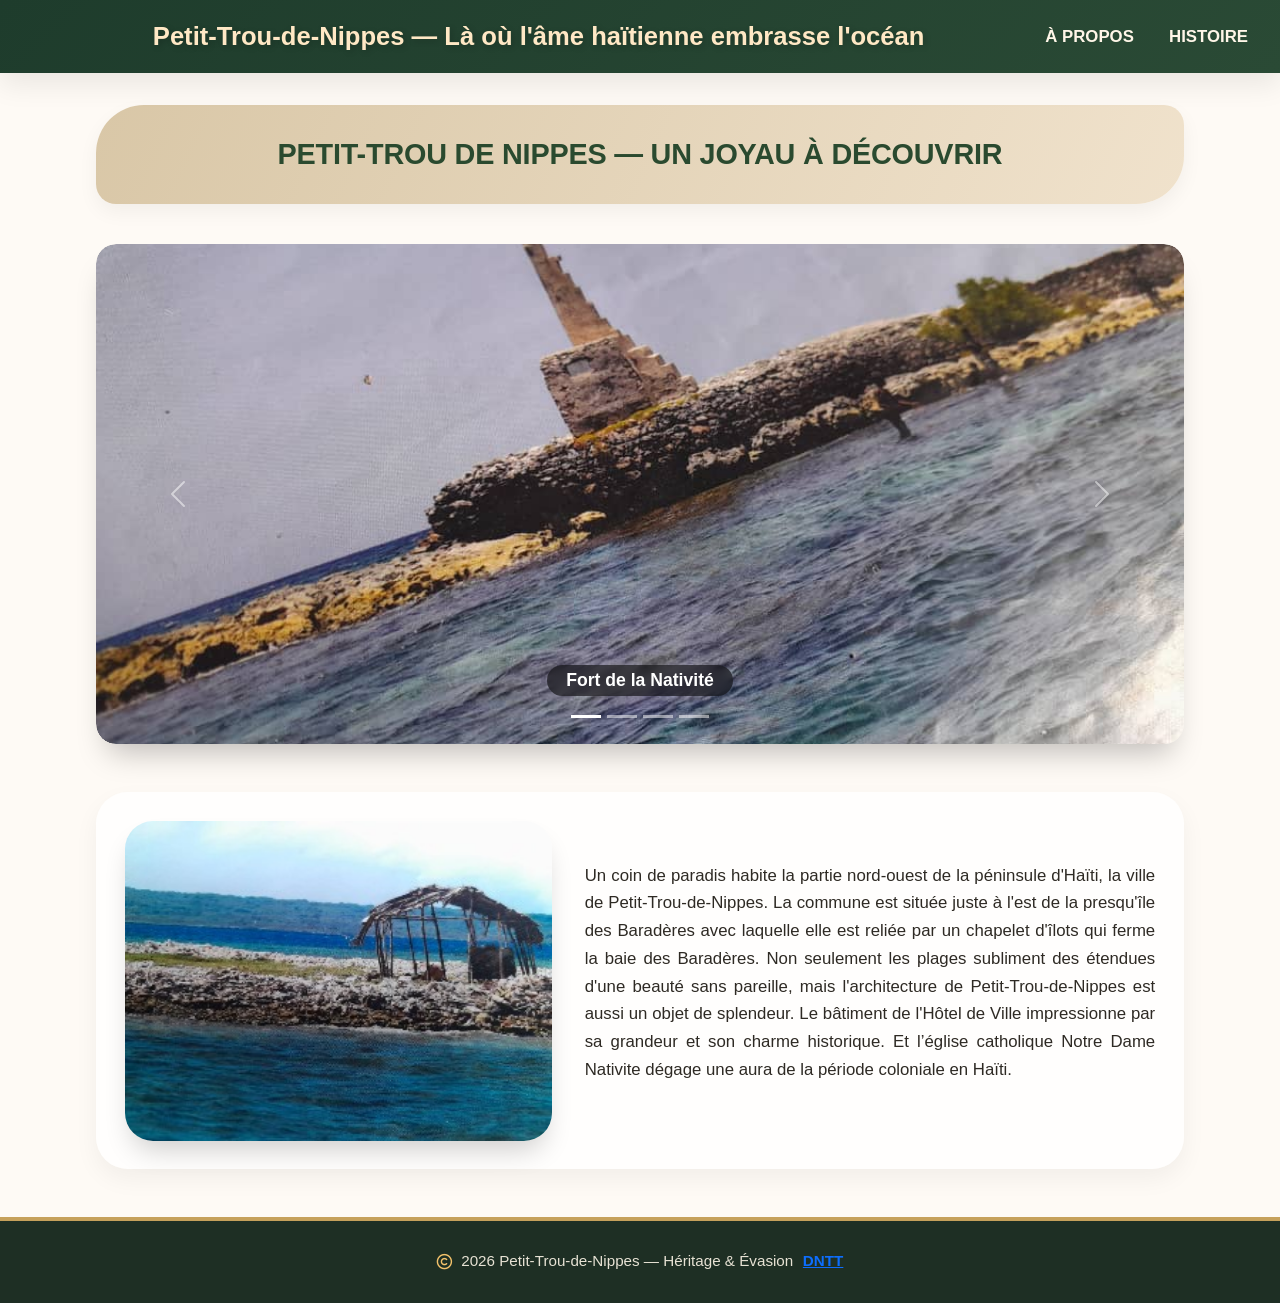
==== commit 7adc0d35: "Commit" ====
--- a/index.html
+++ b/index.html
@@ -4,7 +4,7 @@
 <head>
     <meta charset="UTF-8">
     <meta name="viewport" content="width=device-width, initial-scale=1.0, viewport-fit=cover">
-
+    <meta name="google-site-verification" content="frlG8lMSWM-tZO2fcWncX9k7vf4KCs251-pH9i6z3do" />
     <!-- Tit ki parèt nan Google -->
     <title>Petit-Trou-de-Nippes — Découvrir ce joyau d'Haïti</title>
 
@@ -20,7 +20,7 @@
     <meta name="robots" content="index, follow">
     <meta name="language" content="French">
 
-    
+
     <meta property="og:title" content="Petit-Trou-de-Nippes — Joyau d'Haïti">
     <meta property="og:description"
         content="Découvrez Petit-Trou-de-Nippes, un trésor caché des Nippes. Histoire, plages paradisiaques et patrimoine culturel.">
@@ -28,7 +28,7 @@
     <meta property="og:url" content="https://glistening-begonia-1e6e9c.netlify.app/">
     <meta property="og:image" content="https://glistening-begonia-1e6e9c.netlify.app/IMAGE/la%20mer.jpg">
 
-    
+
     <meta name="twitter:card" content="summary_large_image">
     <meta name="twitter:title" content="Petit-Trou-de-Nippes — Joyau d'Haïti">
     <meta name="twitter:description" content="Découvrez Petit-Trou-de-Nippes, un trésor caché des Nippes.">
@@ -36,7 +36,7 @@
 
     <link rel="canonical" href="https://glistening-begonia-1e6e9c.netlify.app/">
 
-    
+
     <link rel="icon" type="image/jpeg" href="IMAGE/Fort.jpg">
 
     <link rel="stylesheet" href="css/bootstrap.min.css">
@@ -210,8 +210,9 @@
     </main>
 
     <footer class="pied">
-        <p><i class="far fa-copyright"></i> 2026 Petit-Trou-de-Nippes — Héritage & Évasion <strong>DNTT</strong> <i
-                class="fas fa-umbrella-beach"></i></p>
+        <p><i class="far fa-copyright"></i> 2026 Petit-Trou-de-Nippes — Héritage & Évasion <strong><a
+                    href="https://www.facebook.com/pierre.donnantoutan">DNTT</a></strong>
+        </p>
     </footer>
 
     <script src="js/bootstrap.bundle.min.js"></script>
